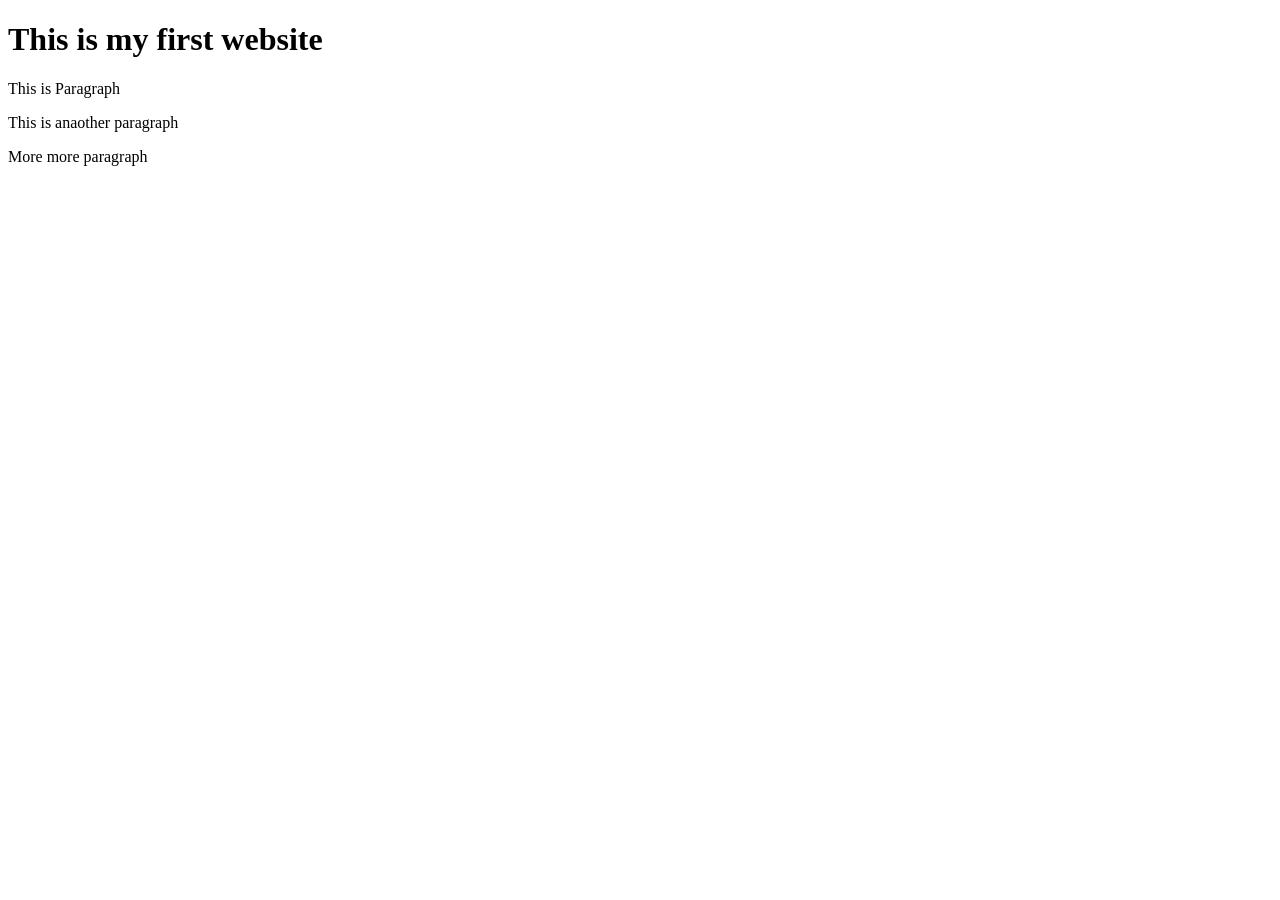
==== my-first-repo.html @ cc020bfc "first commit" ====
<!DOCTYPE html>
<html lang="en">
<head>
    <meta charset="UTF-8">
    <meta http-equiv="X-UA-Compatible" content="IE=edge">
    <meta name="viewport" content="width=device-width, initial-scale=1.0">
    <title>Mama</title>
</head>
<body>
    <h1>This is my first website</h1>
    <p>This is Paragraph</p>
    <p>This is anaother paragraph</p>
    <p>More more paragraph</p>
</body>
</html>
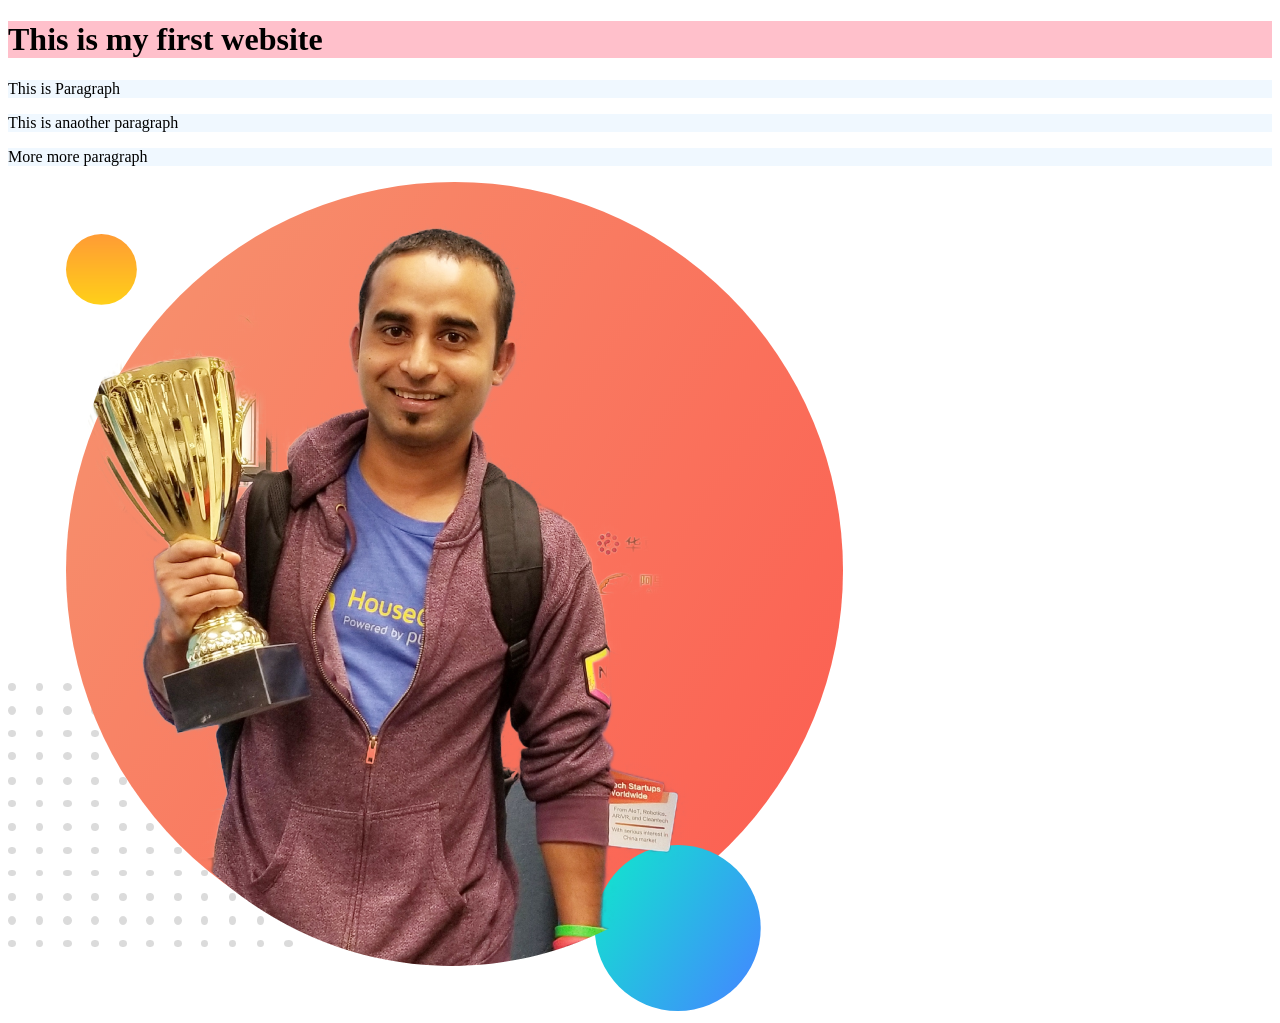
==== commit 04765edd: "this is commited" ====
--- a/my-first-repo.html
+++ b/my-first-repo.html
@@ -5,11 +5,13 @@
     <meta http-equiv="X-UA-Compatible" content="IE=edge">
     <meta name="viewport" content="width=device-width, initial-scale=1.0">
     <title>Mama</title>
+    <link rel="stylesheet" href="cssno1.css">
 </head>
 <body>
     <h1>This is my first website</h1>
     <p>This is Paragraph</p>
     <p>This is anaother paragraph</p>
     <p>More more paragraph</p>
+    <img src="jhankar.png" alt="">
 </body>
 </html>
--- a/cssno1.css
+++ b/cssno1.css
@@ -0,0 +1,6 @@
+h1{
+    background-color: pink;
+}
+p{
+    background-color: aliceblue;
+}
